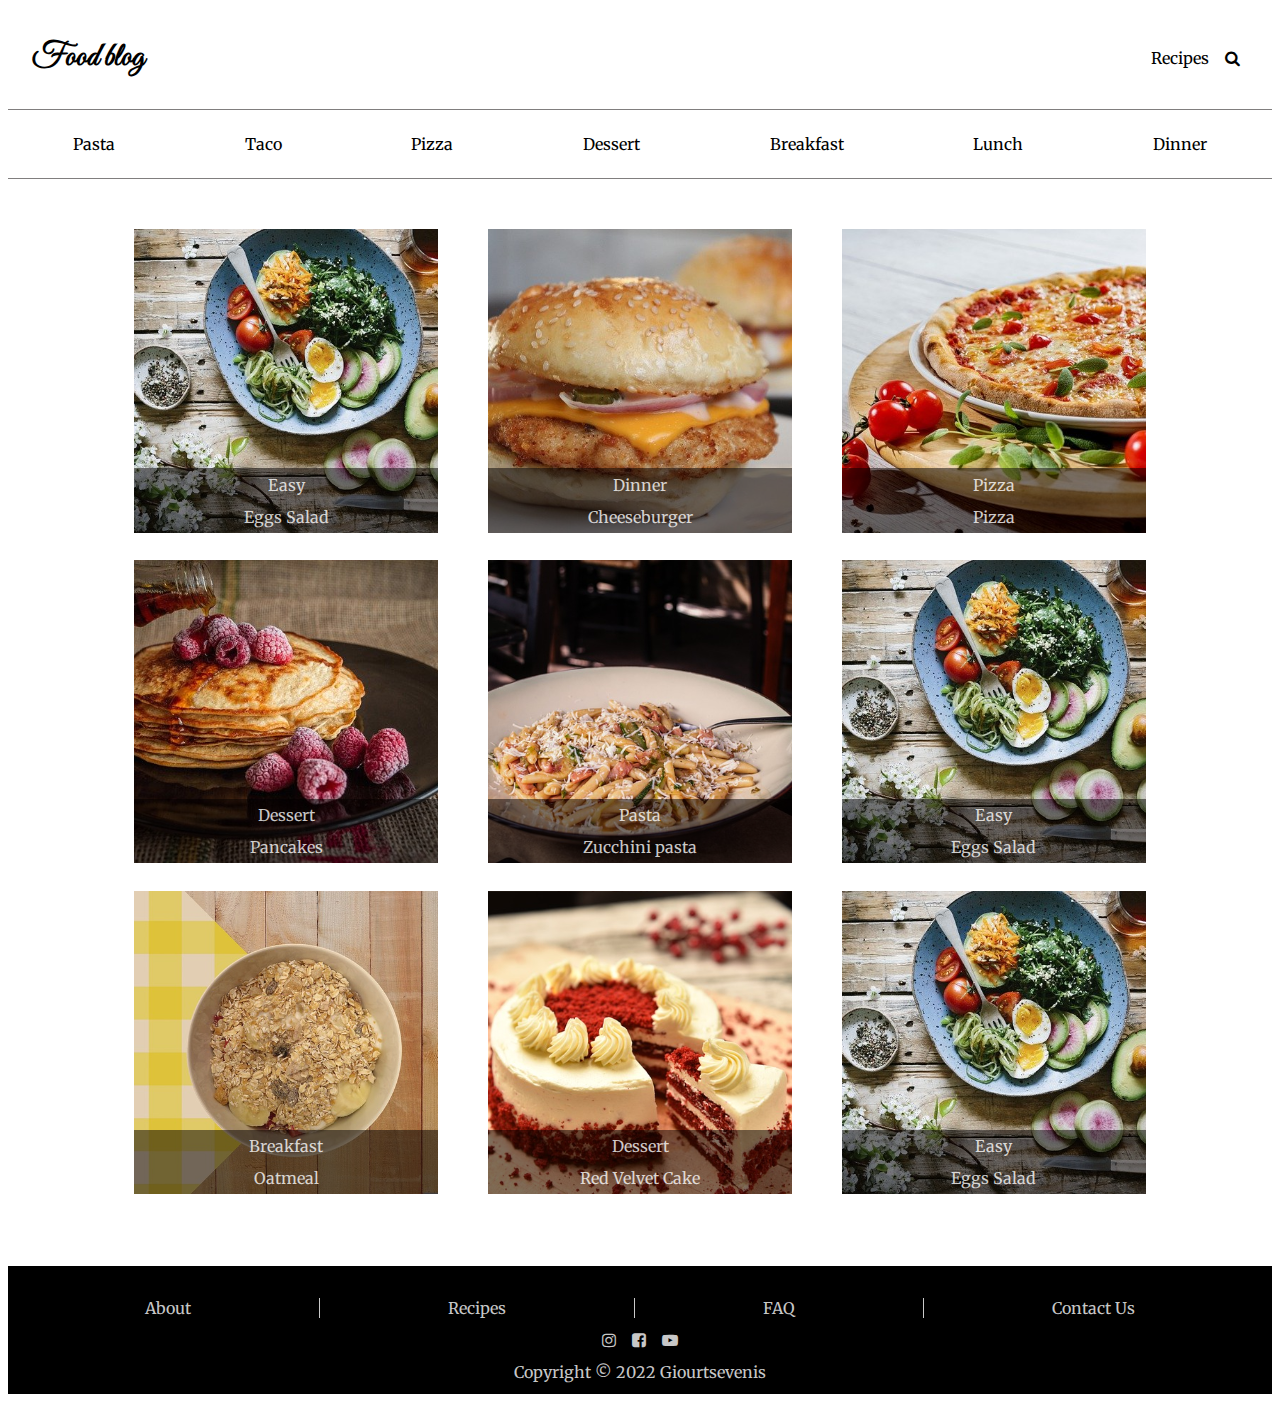
==== cr1/index.html @ 62471586 "adds cr1" ====
<!DOCTYPE html>
<html lang="en">
  <head>
    <meta charset="UTF-8" />
    <meta http-equiv="X-UA-Compatible" content="IE=edge" />
    <meta name="viewport" content="width=device-width, initial-scale=1.0" />
    <title>Food Blog</title>
    <link
      rel="stylesheet"
      href="https://cdnjs.cloudflare.com/ajax/libs/font-awesome/4.7.0/css/font-awesome.min.css"
    />
    <link rel="stylesheet" href="style.css" />
  </head>
  <body>
    <div class="content">
      <header>
        <div class="top-row">
          <div class="logo">
            <a href="index.html"><h1>Food blog</h1></a>
          </div>
          <div class="search">
            <div class="recipes">Recipes</div>
            <div class="search-symbol">
              <i class="fa fa-search" aria-hidden="true"></i>
            </div>
          </div>
        </div>
        <nav class="navbar">
          <div>
            <ul class="links-list top-list">
              <li class="top-link-1"><a href="#1">Pasta</a></li>
              <li class="top-link-2"><a href="#1">Taco</a></li>
              <li class="top-link-3"><a href="#1">Pizza</a></li>
              <li class="top-link-4"><a href="#1">Dessert</a></li>
              <li class="top-link-5"><a href="#1">Breakfast</a></li>
              <li class="top-link-6"><a href="#1">Lunch</a></li>
              <li class="top-link-7"><a href="#1">Dinner</a></li>
            </ul>
          </div>
        </nav>
      </header>
      <div class="main">
        <div class="grid-container">
          <div class="grid-item-1 picture">
            <div class="grid-text">
              <p>Easy</p>
              <p>Eggs Salad</p>
            </div>
          </div>
          <div class="grid-item-2 picture">
            <div class="grid-text">
              <p>Dinner</p>
              <p>Cheeseburger</p>
            </div>
          </div>
          <div class="grid-item-3 picture">
            <div class="grid-text">
              <p>Pizza</p>
              <p>Pizza</p>
            </div>
          </div>
          <div class="grid-item-4 picture">
            <div class="grid-text">
              <p>Dessert</p>
              <p>Pancakes</p>
            </div>
          </div>
          <div class="grid-item-5 picture">
            <div class="grid-text">
              <p>Pasta</p>
              <p>Zucchini pasta</p>
            </div>
          </div>
          <div class="grid-item-6 picture">
            <div class="grid-text">
              <p>Easy</p>
              <p>Eggs Salad</p>
            </div>
          </div>
          <div class="grid-item-7 picture">
            <div class="grid-text">
              <p>Breakfast</p>
              <p>Oatmeal</p>
            </div>
          </div>
          <div class="grid-item-8 picture">
            <div class="grid-text">
              <p>Dessert</p>
              <p>Red Velvet Cake</p>
            </div>
          </div>
          <div class="grid-item-9 picture">
            <div class="grid-text">
              <p>Easy</p>
              <p>Eggs Salad</p>
            </div>
          </div>
        </div>
        <footer>
          <ul class="links-list bot-list">
            <li class="bot-link-1"><a href="about.html">About</a></li>
            <li class="bot-link-2"><a href="#1">Recipes</a></li>
            <li class="bot-link-3"><a href="#1">FAQ</a></li>
            <li class="bot-link-4">
              <a href="https://codefactory.wien/en/contact-en/" target="_blank"
                >Contact Us</a
              >
            </li>
          </ul>
          <div class="socials">
            <div><i class="fa fa-instagram"></i></div>
            <div><i class="fa fa-facebook-square"></i></div>
            <div><i class="fa fa-youtube-play"></i></div>
          </div>
          <div class="copyright">Copyright &copy; 2022 Giourtsevenis</div>
        </footer>
      </div>
    </div>
  </body>
</html>
---- cr1/style.css ----
@import url("https://fonts.googleapis.com/css2?family=Great+Vibes&display=swap");
@import url("https://fonts.googleapis.com/css2?family=Merriweather&display=swap");
* {
  margin: 0;
  padding: 0;
}

html {
  font-family: "Merriweather", serif;
}

.content {
  margin: 0.5rem;
}

a {
  color: black;
  text-decoration: none;
}

.links-list {
  display: flex;
  list-style-type: none;
}

.top-row {
  display: flex;
  justify-content: space-between;
  padding: 1.9rem 1.5rem;
}
.top-row .logo {
  font-family: Great Vibes, Helvetica, sans-serif;
}
.top-row .search {
  display: flex;
  justify-content: space-between;
  align-items: center;
}
.top-row .search div {
  padding: 0 0.5rem;
}

.top-list {
  justify-content: space-around;
  border-top: 1px solid rgba(3, 0, 0, 0.5058823529);
  border-bottom: 1px solid rgba(3, 0, 0, 0.5058823529);
  padding: 1.5rem 0;
}

.grid-container {
  display: grid;
  grid-template-columns: auto auto auto;
  padding: 4% 10% 10%;
  row-gap: 3%;
  -moz-column-gap: 5%;
       column-gap: 5%;
}
.grid-container .picture {
  aspect-ratio: 1;
  background-position: center;
  background-size: cover;
  position: relative;
}
.grid-container .grid-text {
  width: 100%;
  text-align: center;
  position: absolute;
  background-color: rgba(3, 0, 0, 0.5058823529);
  color: rgba(255, 255, 255, 0.7882352941);
  bottom: 0;
  left: 0;
}
.grid-container .grid-text p {
  padding: 2% 0;
}
.grid-container .grid-item-1 {
  background-image: url(images/salad.jpg);
}
.grid-container .grid-item-2 {
  background-image: url(images/burger.jpg);
}
.grid-container .grid-item-3 {
  background-image: url(images/pizza.jpg);
}
.grid-container .grid-item-4 {
  background-image: url(images/pancakes.jpg);
}
.grid-container .grid-item-5 {
  background-image: url(images/pasta.jpg);
}
.grid-container .grid-item-6 {
  background-image: url(images/salad.jpg);
}
.grid-container .grid-item-7 {
  background-image: url(images/oatmeal.jpg);
}
.grid-container .grid-item-8 {
  background-image: url(images/cake.jpg);
}
.grid-container .grid-item-9 {
  background-image: url(images/salad.jpg);
}

.about-list {
  display: block;
  padding: 0;
}
.about-list a {
  font-size: 1.5rem;
  text-align: center;
  display: block;
  padding: 1.5rem;
}

.hero-image {
  aspect-ratio: 2;
  background-image: url(images/about.jpg);
  background-position: center;
  background-size: cover;
  position: relative;
}
.hero-image .-gr {
  background-image: linear-gradient(0, rgba(0, 0, 0, 0.75) 0%, rgba(114, 0, 139, 0.5) 100%), url(images/about.jpg);
}

.hero-text {
  color: rgba(255, 255, 255, 0.7882352941);
  text-align: center;
  position: absolute;
  font-size: 1.3rem;
  top: 50%;
  left: 50%;
  transform: translate(-50%, -50%);
}
.hero-text p {
  padding: 0 0 2rem;
}

footer {
  padding-top: 2rem;
  background-color: black;
  color: rgba(255, 255, 255, 0.7882352941);
}
footer .bot-list {
  justify-content: center;
  flex-wrap: wrap;
}
footer .bot-list li {
  border-right: 1px solid rgba(255, 255, 255, 0.7882352941);
}
footer .bot-list li:last-child {
  border-right: none;
}
footer .bot-list a {
  display: block;
  padding: 0 8rem;
  color: rgba(255, 255, 255, 0.7882352941);
}
footer .socials {
  display: flex;
  justify-content: center;
}
footer .socials div {
  padding: 0.75rem 0.5rem;
}
footer .copyright {
  display: flex;
  justify-content: center;
  padding-bottom: 0.75rem;
}

@media screen and (max-width: 769px) {
  html {
    font-size: small;
  }
  .about-list a {
    font-size: 1rem;
  }
  .hero-text {
    font-size: 0.8rem;
  }
  .grid-container {
    grid-template-columns: auto auto;
    padding: 1.75rem 5rem;
    row-gap: 1.5rem;
  }
  footer .bot-list a {
    padding: 0 2rem;
  }
}
@media screen and (max-width: 480px) {
  html {
    font-size: xx-small;
  }
  .grid-container {
    grid-template-columns: auto;
  }
}/*# sourceMappingURL=style.css.map */
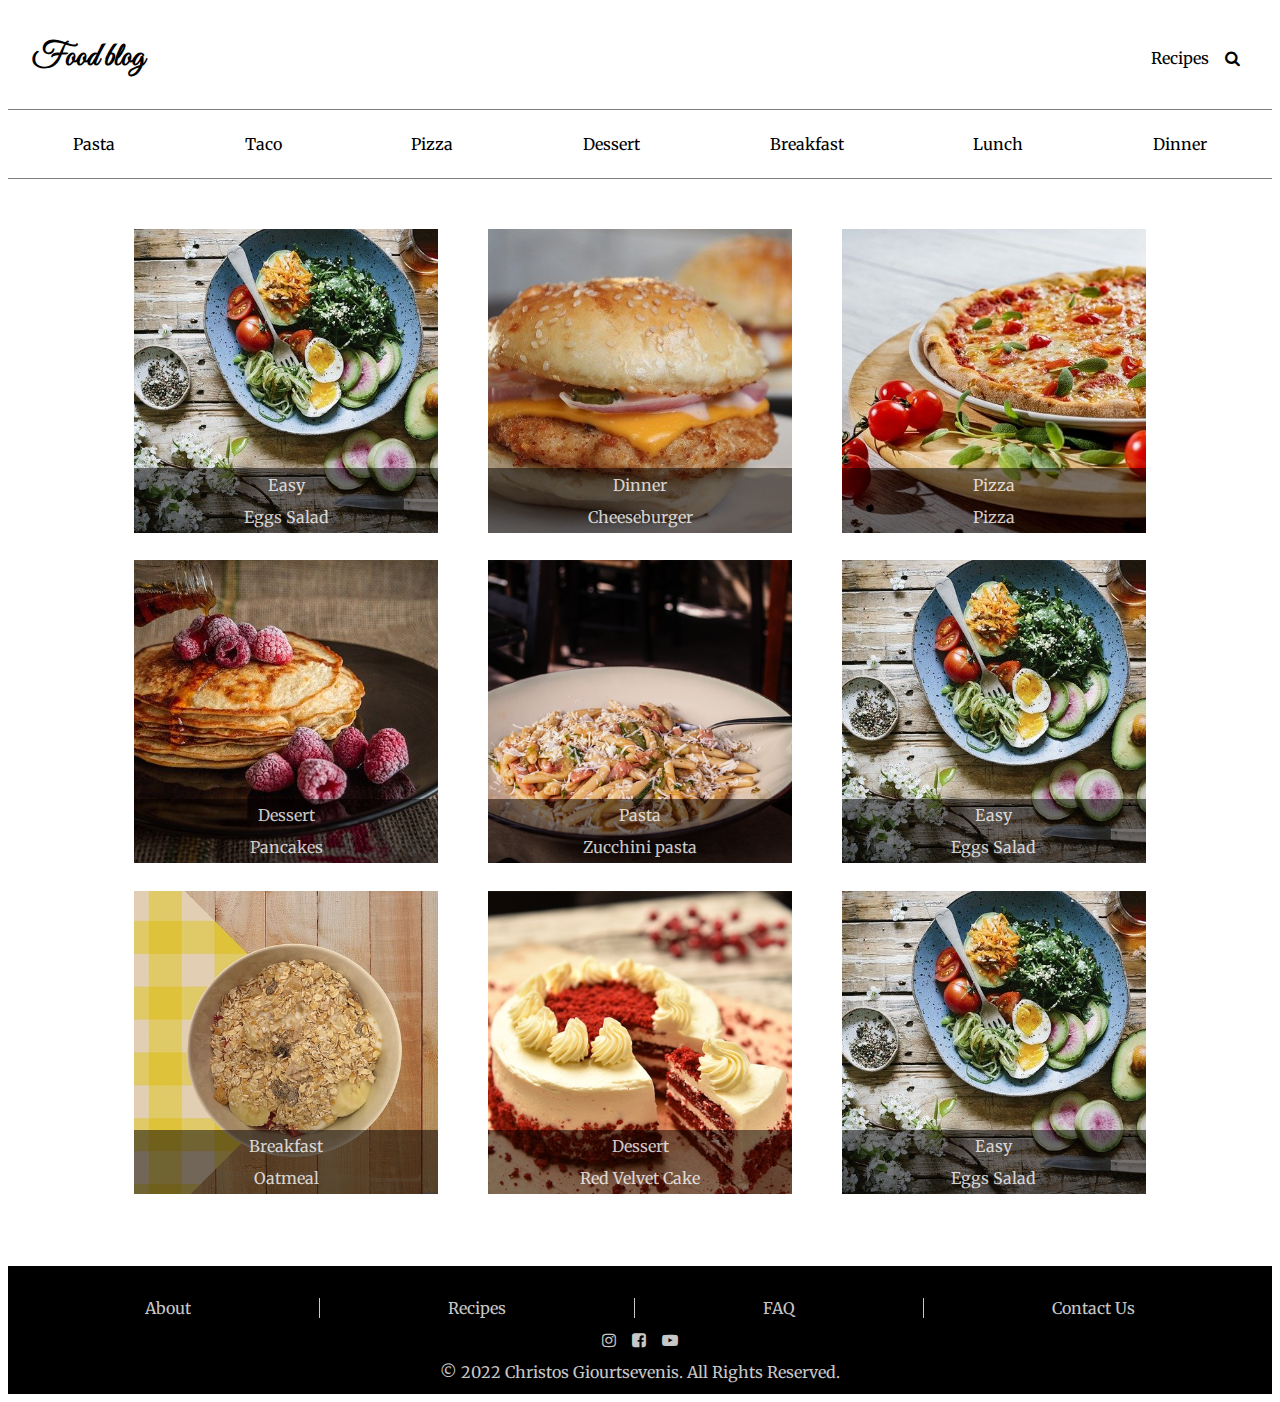
==== commit 81a3df2a: "makes copyright same across projects" ====
--- a/cr1/index.html
+++ b/cr1/index.html
@@ -112,7 +112,7 @@
             <div><i class="fa fa-facebook-square"></i></div>
             <div><i class="fa fa-youtube-play"></i></div>
           </div>
-          <div class="copyright">Copyright &copy; 2022 Giourtsevenis</div>
+          <div class="copyright">&copy; 2022 Christos Giourtsevenis. All Rights Reserved.</div>
         </footer>
       </div>
     </div>
